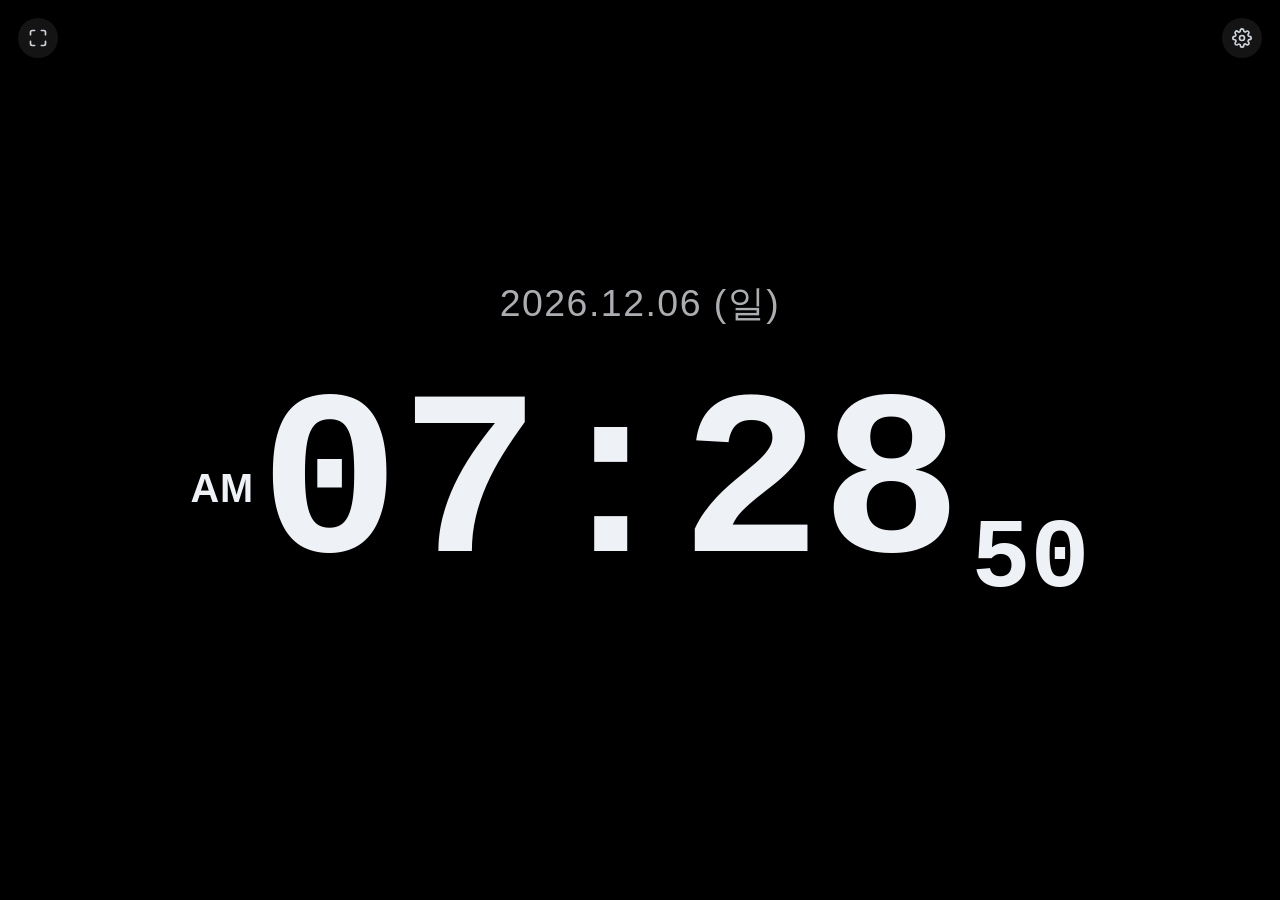
==== index.html @ 0519adb1 "하이" ====
<!DOCTYPE html>
<html lang="ko">
<head>
<meta charset="UTF-8">
<meta name="viewport" content="width=device-width, initial-scale=1, maximum-scale=1, minimum-scale=1, user-scalable=no, viewport-fit=cover">
<meta name="theme-color" content="#000000">
<meta name="color-scheme" content="dark">
<meta name="mobile-web-app-capable" content="yes">
<meta name="apple-mobile-web-app-capable" content="yes">
<meta name="apple-mobile-web-app-status-bar-style" content="black">
<title>Clock</title>
<link rel="preconnect" href="https://fonts.cdnfonts.com">
<link rel="stylesheet" href="https://fonts.cdnfonts.com/css/ds-digital">
<link rel="stylesheet" href="style.css">
</head>
<body>
  <div class="screen">
    <button class="settings-toggle" id="settingsToggle" aria-label="설정">
      <svg viewBox="0 0 24 24" width="1em" height="1em" fill="none" stroke="currentColor" stroke-width="2" stroke-linecap="round" stroke-linejoin="round">
        <circle cx="12" cy="12" r="3"></circle>
        <path d="M19.4 15a1.65 1.65 0 0 0 .33 1.82l.06.06a2 2 0 1 1-2.83 2.83l-.06-.06a1.65 1.65 0 0 0-1.82-.33 1.65 1.65 0 0 0-1 1.51V21a2 2 0 0 1-4 0v-.09A1.65 1.65 0 0 0 9 19.4a1.65 1.65 0 0 0-1.82.33l-.06.06a2 2 0 1 1-2.83-2.83l.06-.06a1.65 1.65 0 0 0 .33-1.82 1.65 1.65 0 0 0-1.51-1H3a2 2 0 0 1 0-4h.09A1.65 1.65 0 0 0 4.6 9a1.65 1.65 0 0 0-.33-1.82l-.06-.06a2 2 0 1 1 2.83-2.83l.06.06a1.65 1.65 0 0 0 1.82.33H9a1.65 1.65 0 0 0 1-1.51V3a2 2 0 0 1 4 0v.09a1.65 1.65 0 0 0 1 1.51 1.65 1.65 0 0 0 1.82-.33l.06-.06a2 2 0 1 1 2.83 2.83l-.06.06a1.65 1.65 0 0 0-.33 1.82V9a1.65 1.65 0 0 0 1.51 1H21a2 2 0 0 1 0 4h-.09a1.65 1.65 0 0 0-1.51 1z"></path>
      </svg>
    </button>

    <button class="fullscreen-toggle" id="fullscreenToggle" aria-label="전체화면">
      <svg class="icon-enter" viewBox="0 0 24 24" width="1em" height="1em" fill="none" stroke="currentColor" stroke-width="2" stroke-linecap="round" stroke-linejoin="round">
        <path d="M8 3H5a2 2 0 0 0-2 2v3"></path>
        <path d="M16 3h3a2 2 0 0 1 2 2v3"></path>
        <path d="M8 21H5a2 2 0 0 1-2-2v-3"></path>
        <path d="M16 21h3a2 2 0 0 0 2-2v-3"></path>
      </svg>
      <svg class="icon-exit" viewBox="0 0 24 24" width="1em" height="1em" fill="none" stroke="currentColor" stroke-width="2" stroke-linecap="round" stroke-linejoin="round">
        <path d="M9 3v3a2 2 0 0 1-2 2H4"></path>
        <path d="M15 3v3a2 2 0 0 0 2 2h3"></path>
        <path d="M9 21v-3a2 2 0 0 0-2-2H4"></path>
        <path d="M15 21v-3a2 2 0 0 1 2-2h3"></path>
      </svg>
    </button>

    <div class="toast" id="toast"></div>

    <div class="edit-bar" id="editBar">
      <span class="edit-bar-hint">드래그로 이동 · 모서리 핸들로 크기 조절</span>
      <button class="edit-done-btn" id="editDoneBtn">완료</button>
    </div>

    <div class="clock">
      <div class="date layout-el" id="dateWrap" data-el="date">
        <span id="date"></span>
        <span class="resize-handle"></span>
      </div>

      <div class="time-row">
        <div class="ampm layout-el" id="ampmWrap" data-el="ampm">
          <span id="ampm">AM</span>
          <span class="resize-handle"></span>
        </div>
        <div class="main-time layout-el" id="mainTimeWrap" data-el="time">
          <span id="mainTime">00:00</span>
          <span class="resize-handle"></span>
        </div>
        <div class="seconds layout-el" id="secondsWrap" data-el="seconds">
          <span id="seconds">00</span>
          <span class="resize-handle"></span>
        </div>
      </div>
    </div>

    <div class="settings-backdrop" id="settingsBackdrop"></div>
    <div class="settings-panel" id="settingsPanel">
      <div class="settings-handle"></div>

      <div class="settings-row">
        <span class="settings-label">시간 형식</span>
        <div class="segmented" id="formatSegment">
          <button class="seg-btn" data-format="12">12시간</button>
          <button class="seg-btn" data-format="24">24시간</button>
        </div>
      </div>

      <div class="settings-row">
        <span class="settings-label">날짜 표시</span>
        <button class="toggle-btn" id="dateToggle"></button>
      </div>

      <div class="settings-row">
        <span class="settings-label">전체 크기</span>
        <div class="stepper">
          <button class="stepper-btn" id="sizeMinus" aria-label="크기 축소">−</button>
          <span class="stepper-value" id="sizeValue">100%</span>
          <button class="stepper-btn" id="sizePlus" aria-label="크기 확대">+</button>
        </div>
      </div>

      <div class="settings-row settings-row-color">
        <span class="settings-label">색상</span>
        <div class="color-swatches" id="colorSwatches">
          <button class="swatch" data-color="#eef1f6" style="--c:#eef1f6"></button>
          <button class="swatch" data-color="#00e5ff" style="--c:#00e5ff"></button>
          <button class="swatch" data-color="#39ff6a" style="--c:#39ff6a"></button>
          <button class="swatch" data-color="#ff5a5a" style="--c:#ff5a5a"></button>
          <button class="swatch" data-color="#ffb020" style="--c:#ffb020"></button>
          <button class="swatch" data-color="#c86bff" style="--c:#c86bff"></button>
          <label class="swatch swatch-custom" style="--c:conic-gradient(from 0deg, red, yellow, lime, cyan, blue, magenta, red)">
            <input type="color" id="customColor" value="#eef1f6">
          </label>
        </div>
      </div>

      <div class="settings-row">
        <span class="settings-label">레이아웃 편집</span>
        <button class="text-btn" id="editLayoutBtn">편집 시작</button>
      </div>

      <div class="settings-row">
        <span class="settings-label">레이아웃 초기화</span>
        <button class="text-btn text-btn-danger" id="resetLayoutBtn">초기화</button>
      </div>
    </div>
  </div>

<script src="script.js"></script>
</body>
</html>
---- style.css ----
:root {
  color-scheme: dark;
  --clock-color: #eef1f6;
  --clock-scale: 1;
}

* {
  box-sizing: border-box;
}

html, body {
  margin: 0;
  padding: 0;
  width: 100%;
  height: 100%;
  background: #000;
  overflow: hidden;
  -webkit-tap-highlight-color: transparent;
  overscroll-behavior: none;
}

body {
  font-family: -apple-system, BlinkMacSystemFont, "Segoe UI", "Apple SD Gothic Neo", "Malgun Gothic", sans-serif;
  -webkit-user-select: none;
  user-select: none;
}

.screen {
  position: relative;
  width: 100vw;
  height: 100dvh;
  height: 100vh;
  display: flex;
  align-items: center;
  justify-content: center;
  background: #000;
  padding: env(safe-area-inset-top) env(safe-area-inset-right) env(safe-area-inset-bottom) env(safe-area-inset-left);
}

.clock {
  display: flex;
  flex-direction: column;
  align-items: center;
  justify-content: center;
  gap: 3vmin;
  /* base unit: 1em of .clock === main time font size */
  font-size: calc(clamp(48px, 26vmin, 260px) * var(--clock-scale));
}

@media (orientation: portrait) {
  .clock {
    font-size: calc(clamp(52px, 28vmin, 300px) * var(--clock-scale));
  }
}

.date {
  font-size: 0.16em;
  color: var(--clock-color);
  opacity: 0.72;
  letter-spacing: 0.04em;
  font-weight: 500;
  font-family: -apple-system, BlinkMacSystemFont, "Segoe UI", "Apple SD Gothic Neo", "Malgun Gothic", sans-serif;
  white-space: nowrap;
  transition: color 0.2s ease;
}

.hidden {
  display: none;
}

.time-row {
  display: flex;
  align-items: baseline;
}

.ampm {
  font-size: 0.17em;
  font-weight: 600;
  color: var(--clock-color);
  letter-spacing: 0.02em;
  align-self: center;
  margin-right: 0.14em;
  font-family: -apple-system, BlinkMacSystemFont, "Segoe UI", "Apple SD Gothic Neo", "Malgun Gothic", sans-serif;
  white-space: nowrap;
  transition: color 0.2s ease;
}


.main-time,
.seconds {
  font-family: "DS-Digital", "Courier New", monospace;
  color: var(--clock-color);
  white-space: nowrap;
  transition: color 0.2s ease;
}

.main-time {
  font-size: 1em;
  font-weight: 700;
}

.seconds {
  font-size: 0.42em;
  font-weight: 700;
  align-self: flex-end;
  margin-left: 0.1em;
  margin-bottom: 0.05em;
}

/* ---- draggable / resizable clock elements ---- */
.layout-el {
  position: relative;
  touch-action: none;
  transform-origin: center center;
}

.resize-handle {
  display: none;
}

.screen.edit-mode .layout-el {
  cursor: grab;
  outline: 1.5px dashed rgba(255, 255, 255, 0.55);
  outline-offset: 10px;
  border-radius: 4px;
}

.screen.edit-mode .layout-el:active {
  cursor: grabbing;
}

.screen.edit-mode .resize-handle {
  display: block;
  position: absolute;
  right: -14px;
  bottom: -14px;
  width: 22px;
  height: 22px;
  border-radius: 50%;
  background: #fff;
  border: 3px solid #0c0c0c;
  cursor: nwse-resize;
  z-index: 5;
}

/* ---- edit mode top bar ---- */
.edit-bar {
  position: fixed;
  top: calc(env(safe-area-inset-top) + 14px);
  left: 50%;
  transform: translateX(-50%);
  display: none;
  align-items: center;
  gap: 12px;
  background: #1c1c1e;
  border-radius: 999px;
  padding: 8px 10px 8px 16px;
  box-shadow: 0 6px 20px rgba(0, 0, 0, 0.5);
  z-index: 50;
  max-width: calc(100vw - 32px);
}

.screen.edit-mode .edit-bar {
  display: flex;
}

.edit-bar-hint {
  color: #b9bcc2;
  font-size: 12.5px;
  white-space: nowrap;
}

.edit-done-btn {
  border: none;
  background: #eef1f6;
  color: #0c0c0c;
  font-size: 13px;
  font-weight: 700;
  padding: 7px 16px;
  border-radius: 999px;
  flex-shrink: 0;
}

/* ---- settings text buttons ---- */
.text-btn {
  border: none;
  background: rgba(255, 255, 255, 0.1);
  color: #eef1f6;
  font-size: 13px;
  font-weight: 600;
  padding: 8px 16px;
  border-radius: 8px;
}

.text-btn-danger {
  background: rgba(255, 90, 90, 0.15);
  color: #ff8080;
}

/* ---- settings gear button ---- */
.settings-toggle {
  position: absolute;
  top: calc(env(safe-area-inset-top) + 18px);
  right: calc(env(safe-area-inset-right) + 18px);
  width: 40px;
  height: 40px;
  display: flex;
  align-items: center;
  justify-content: center;
  font-size: 20px;
  border: none;
  border-radius: 50%;
  background: rgba(255, 255, 255, 0.08);
  color: #cfd3da;
  padding: 0;
  z-index: 20;
}

.settings-toggle:active {
  background: rgba(255, 255, 255, 0.16);
}

/* ---- fullscreen button ---- */
.fullscreen-toggle {
  position: absolute;
  top: calc(env(safe-area-inset-top) + 18px);
  left: calc(env(safe-area-inset-left) + 18px);
  width: 40px;
  height: 40px;
  display: flex;
  align-items: center;
  justify-content: center;
  font-size: 20px;
  border: none;
  border-radius: 50%;
  background: rgba(255, 255, 255, 0.08);
  color: #cfd3da;
  padding: 0;
  z-index: 20;
}

.fullscreen-toggle:active {
  background: rgba(255, 255, 255, 0.16);
}

.fullscreen-toggle .icon-exit {
  display: none;
}

.fullscreen-toggle.is-fullscreen .icon-enter {
  display: none;
}

.fullscreen-toggle.is-fullscreen .icon-exit {
  display: block;
}

/* ---- toast ---- */
.toast {
  position: fixed;
  left: 50%;
  bottom: calc(env(safe-area-inset-bottom) + 32px);
  transform: translate(-50%, 12px);
  background: #1c1c1e;
  color: #eef1f6;
  font-size: 13.5px;
  font-weight: 500;
  padding: 12px 18px;
  border-radius: 12px;
  max-width: calc(100vw - 48px);
  text-align: center;
  line-height: 1.5;
  box-shadow: 0 6px 20px rgba(0, 0, 0, 0.5);
  opacity: 0;
  pointer-events: none;
  transition: opacity 0.25s ease, transform 0.25s ease;
  z-index: 60;
}

.toast.show {
  opacity: 1;
  transform: translate(-50%, 0);
}

/* ---- backdrop ---- */
.settings-backdrop {
  position: fixed;
  inset: 0;
  background: rgba(0, 0, 0, 0.5);
  opacity: 0;
  pointer-events: none;
  transition: opacity 0.25s ease;
  z-index: 30;
}

.settings-backdrop.open {
  opacity: 1;
  pointer-events: auto;
}

/* ---- bottom sheet ---- */
.settings-panel {
  position: fixed;
  left: 0;
  right: 0;
  bottom: 0;
  z-index: 40;
  background: #161616;
  border-radius: 20px 20px 0 0;
  padding: 10px 20px calc(24px + env(safe-area-inset-bottom));
  transform: translateY(105%);
  transition: transform 0.28s ease;
  font-family: -apple-system, BlinkMacSystemFont, "Segoe UI", "Apple SD Gothic Neo", "Malgun Gothic", sans-serif;
  box-shadow: 0 -8px 30px rgba(0, 0, 0, 0.5);
}

.settings-panel.open {
  transform: translateY(0);
}

.settings-handle {
  width: 36px;
  height: 4px;
  border-radius: 2px;
  background: #444;
  margin: 6px auto 16px;
}

.settings-row {
  display: flex;
  align-items: center;
  justify-content: space-between;
  padding: 14px 0;
  border-top: 1px solid rgba(255, 255, 255, 0.08);
}

.settings-row:first-of-type {
  border-top: none;
}

.settings-label {
  color: #d5d8dd;
  font-size: 15px;
  font-weight: 500;
}

/* segmented control (12/24) */
.segmented {
  display: flex;
  background: rgba(255, 255, 255, 0.08);
  border-radius: 10px;
  padding: 3px;
  gap: 3px;
}

.seg-btn {
  border: none;
  background: transparent;
  color: #a7abb3;
  font-size: 13px;
  font-weight: 600;
  padding: 7px 14px;
  border-radius: 8px;
}

.seg-btn.active {
  background: #eef1f6;
  color: #0c0c0c;
}

/* date show/hide toggle */
.toggle-btn {
  position: relative;
  width: 46px;
  height: 27px;
  border-radius: 999px;
  border: none;
  background: #3a3a3d;
  padding: 0;
}

.toggle-btn::after {
  content: "";
  position: absolute;
  top: 2.5px;
  left: 2.5px;
  width: 22px;
  height: 22px;
  border-radius: 50%;
  background: #fff;
  transition: transform 0.2s ease;
}

.toggle-btn.active {
  background: #34c759;
}

.toggle-btn.active::after {
  transform: translateX(19px);
}

/* size stepper */
.stepper {
  display: flex;
  align-items: center;
  gap: 14px;
}

.stepper-btn {
  width: 30px;
  height: 30px;
  border: none;
  border-radius: 50%;
  background: rgba(255, 255, 255, 0.1);
  color: #eef1f6;
  font-size: 18px;
  font-weight: 700;
  line-height: 1;
  display: flex;
  align-items: center;
  justify-content: center;
  padding: 0;
}

.stepper-btn:active {
  background: rgba(255, 255, 255, 0.18);
}

.stepper-btn:disabled {
  opacity: 0.35;
}

.stepper-value {
  color: #d5d8dd;
  font-size: 14px;
  font-weight: 600;
  min-width: 42px;
  text-align: center;
}

/* color swatches */
.settings-row-color {
  flex-direction: column;
  align-items: stretch;
  gap: 10px;
}

.color-swatches {
  display: flex;
  justify-content: space-between;
}

.swatch {
  width: 30px;
  height: 30px;
  border-radius: 50%;
  border: 2px solid transparent;
  background: var(--c);
  padding: 0;
  position: relative;
}

.swatch.active {
  border-color: #fff;
}

.swatch-custom {
  display: flex;
  align-items: center;
  justify-content: center;
  overflow: hidden;
}

.swatch-custom input[type="color"] {
  opacity: 0;
  width: 100%;
  height: 100%;
  border: none;
  padding: 0;
}
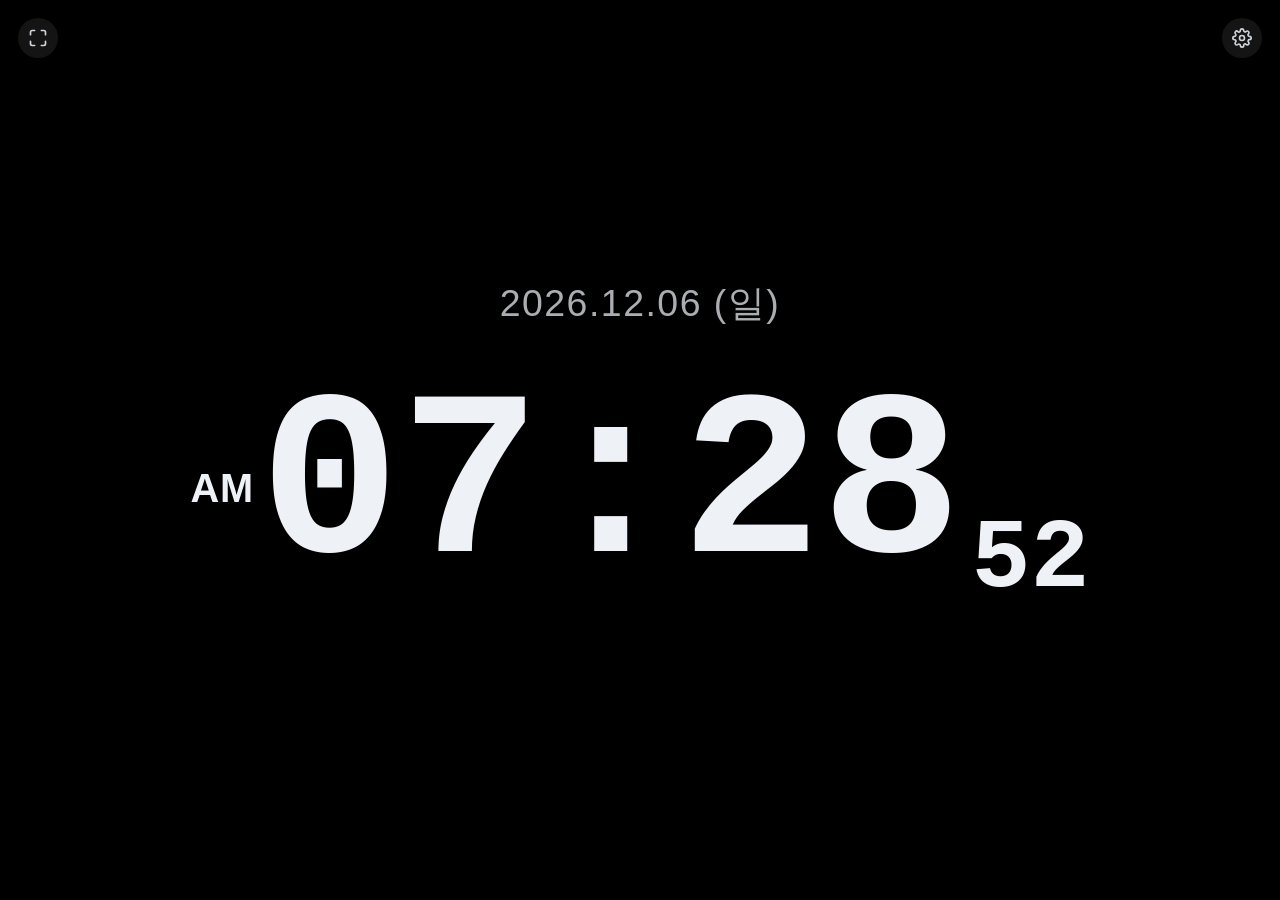
==== commit d1a6f22b: "사이즈 조절" ====
--- a/index.html
+++ b/index.html
@@ -42,6 +42,13 @@
     <div class="edit-bar" id="editBar">
       <span class="edit-bar-hint">드래그로 이동 · 모서리 핸들로 크기 조절</span>
       <button class="edit-done-btn" id="editDoneBtn">완료</button>
+    </div>
+
+    <div class="edit-preview" id="editPreview">
+      <span class="edit-preview-label">미리보기</span>
+      <div class="preview-frame" id="previewFrame">
+        <div class="preview-viewport" id="previewViewport"></div>
+      </div>
     </div>
 
     <div class="clock">
--- a/style.css
+++ b/style.css
@@ -49,6 +49,7 @@
 
 @media (orientation: portrait) {
   .clock {
+    gap: clamp(20px, 7vh, 100px);
     font-size: calc(clamp(52px, 28vmin, 300px) * var(--clock-scale));
   }
 }
@@ -181,6 +182,59 @@
   flex-shrink: 0;
 }
 
+/* ---- edit-mode live preview window ---- */
+.edit-preview {
+  position: fixed;
+  top: calc(env(safe-area-inset-top) + 78px);
+  right: calc(env(safe-area-inset-right) + 18px);
+  display: none;
+  flex-direction: column;
+  align-items: center;
+  gap: 6px;
+  z-index: 21;
+}
+
+.screen.edit-mode .edit-preview {
+  display: flex;
+}
+
+.edit-preview-label {
+  color: #9a9ea5;
+  font-size: 11px;
+  font-weight: 600;
+  letter-spacing: 0.02em;
+}
+
+.preview-frame {
+  position: relative;
+  overflow: hidden;
+  background: #000;
+  border: 2px solid #555;
+  border-radius: 12px;
+  box-shadow: 0 6px 18px rgba(0, 0, 0, 0.6);
+}
+
+.preview-viewport {
+  position: absolute;
+  top: 0;
+  left: 0;
+  background: #000;
+  display: flex;
+  align-items: center;
+  justify-content: center;
+  transform-origin: top left;
+  pointer-events: none;
+}
+
+.preview-viewport .layout-el {
+  outline: none !important;
+  cursor: default !important;
+}
+
+.preview-viewport .resize-handle {
+  display: none !important;
+}
+
 /* ---- settings text buttons ---- */
 .text-btn {
   border: none;
@@ -218,6 +272,11 @@
 
 .settings-toggle:active {
   background: rgba(255, 255, 255, 0.16);
+}
+
+.screen.edit-mode .settings-toggle,
+.screen.edit-mode .fullscreen-toggle {
+  display: none;
 }
 
 /* ---- fullscreen button ---- */
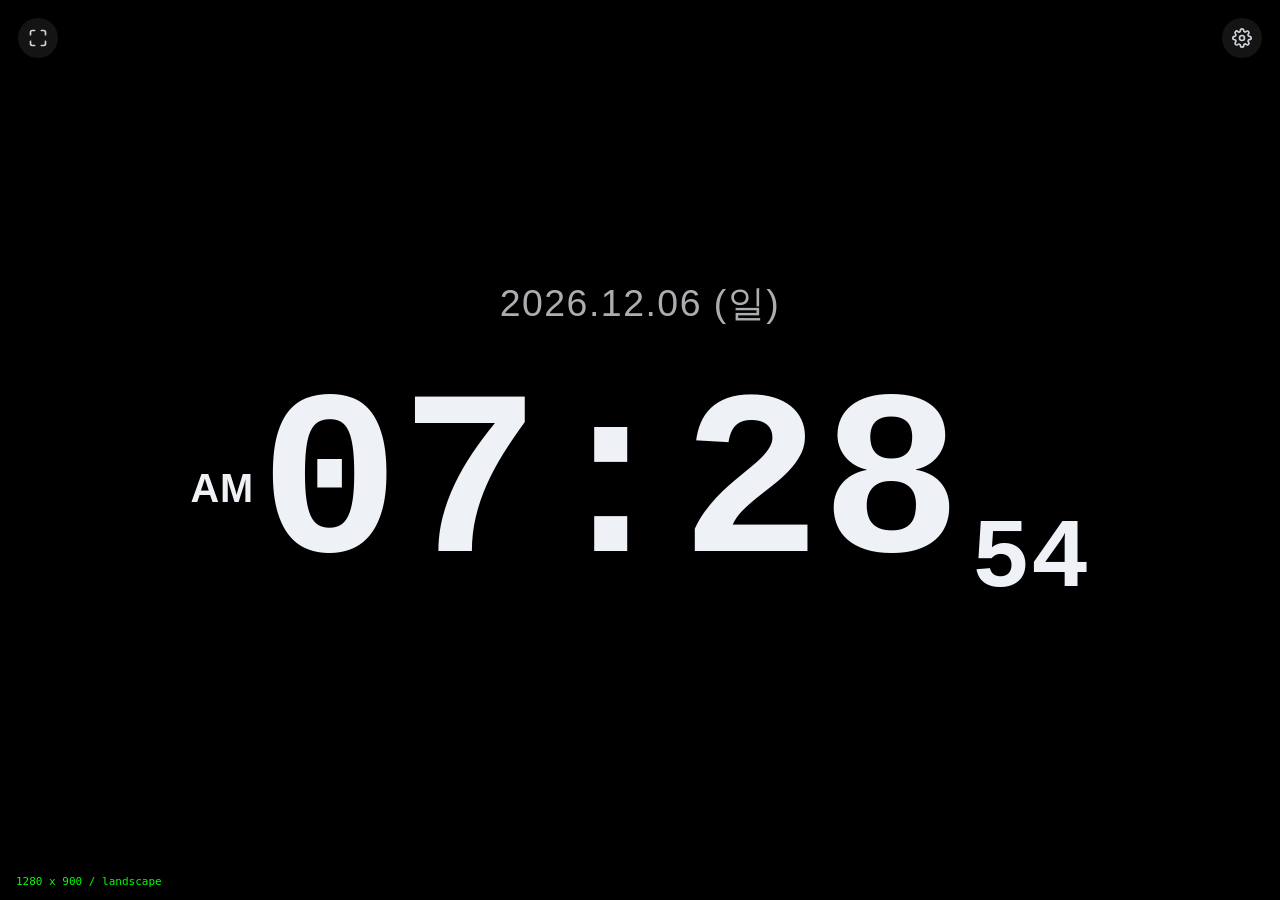
==== commit 4355c9a8: "사이즈 확대" ====
--- a/index.html
+++ b/index.html
@@ -38,6 +38,8 @@
     </button>
 
     <div class="toast" id="toast"></div>
+
+    <div id="debugInfo" style="position:fixed;left:8px;bottom:8px;color:#0f0;font-size:11px;font-family:monospace;background:rgba(0,0,0,0.6);padding:4px 8px;border-radius:6px;z-index:999;pointer-events:none;"></div>
 
     <div class="edit-bar" id="editBar">
       <span class="edit-bar-hint">드래그로 이동 · 모서리 핸들로 크기 조절</span>
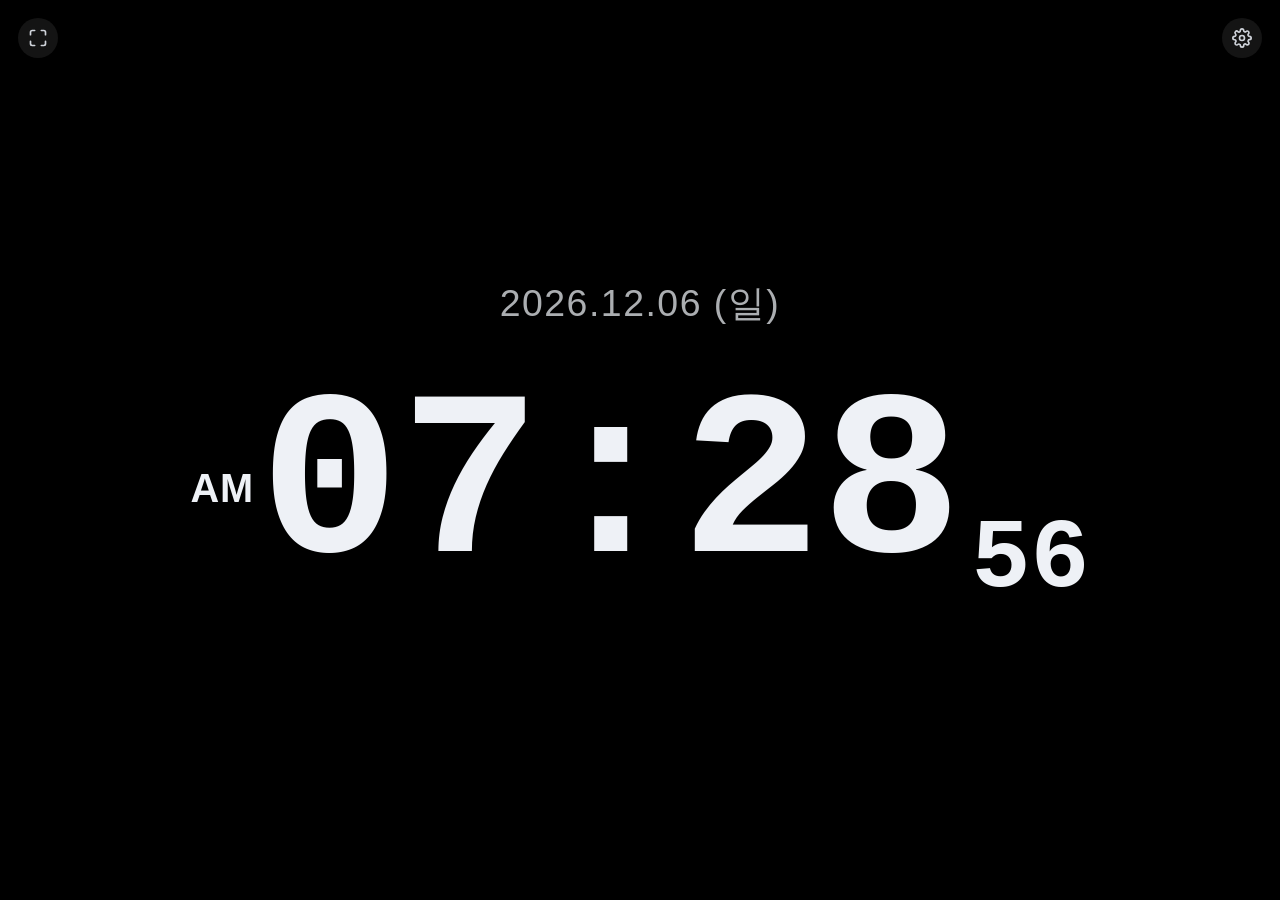
==== commit b9e13977: "2" ====
--- a/index.html
+++ b/index.html
@@ -38,8 +38,6 @@
     </button>
 
     <div class="toast" id="toast"></div>
-
-    <div id="debugInfo" style="position:fixed;left:8px;bottom:8px;color:#0f0;font-size:11px;font-family:monospace;background:rgba(0,0,0,0.6);padding:4px 8px;border-radius:6px;z-index:999;pointer-events:none;"></div>
 
     <div class="edit-bar" id="editBar">
       <span class="edit-bar-hint">드래그로 이동 · 모서리 핸들로 크기 조절</span>
--- a/style.css
+++ b/style.css
@@ -50,7 +50,7 @@
 @media (orientation: portrait) {
   .clock {
     gap: clamp(20px, 7vh, 100px);
-    font-size: calc(clamp(52px, 28vmin, 300px) * var(--clock-scale));
+    font-size: calc(clamp(56px, 31vmin, 320px) * var(--clock-scale));
   }
 }
 
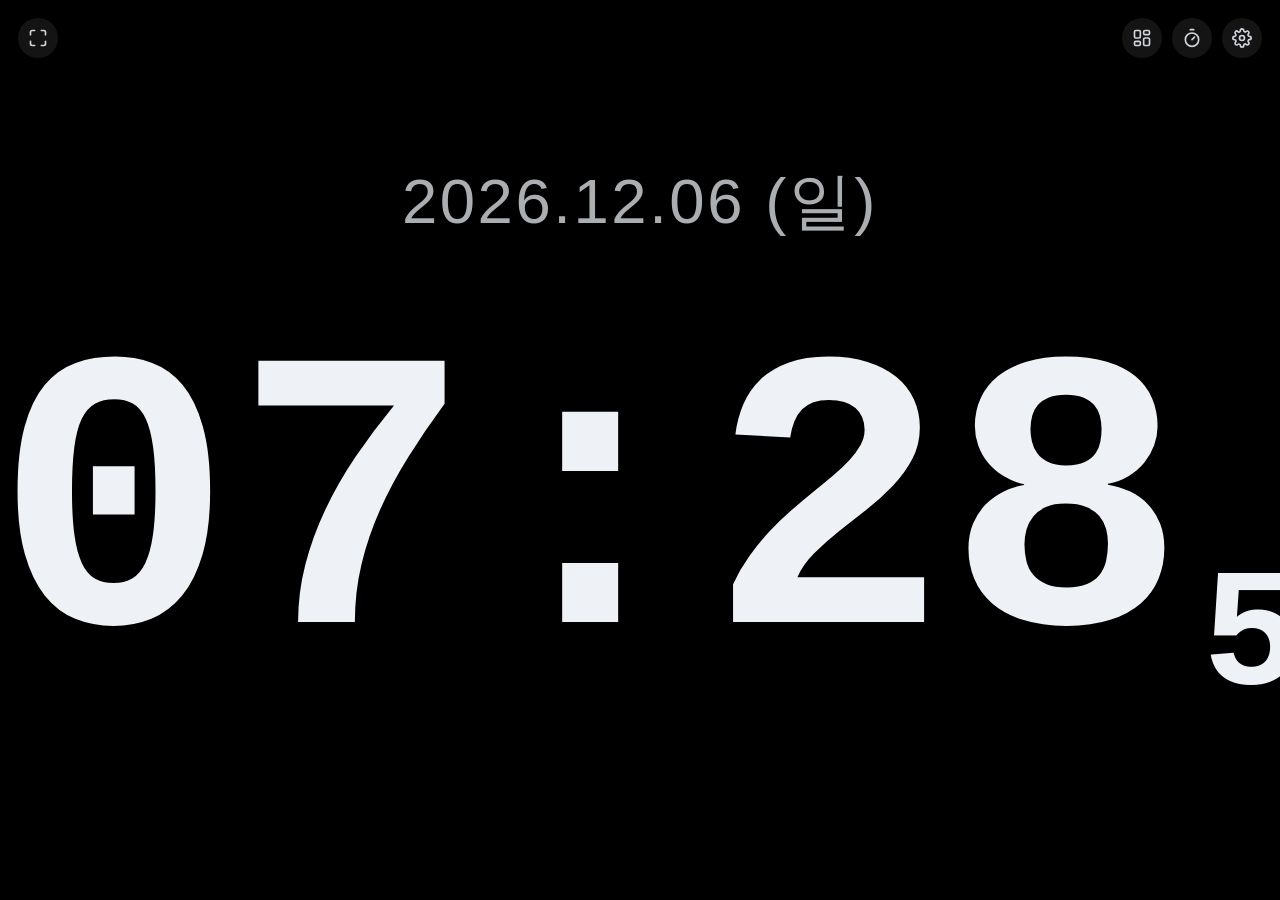
==== commit 1362b742: "ㄴ" ====
--- a/index.html
+++ b/index.html
@@ -15,11 +15,39 @@
 </head>
 <body>
   <div class="screen">
+    <div class="bg-orbs" aria-hidden="true">
+      <span class="orb orb-1"></span>
+      <span class="orb orb-2"></span>
+      <span class="orb orb-3"></span>
+    </div>
+
     <button class="settings-toggle" id="settingsToggle" aria-label="설정">
       <svg viewBox="0 0 24 24" width="1em" height="1em" fill="none" stroke="currentColor" stroke-width="2" stroke-linecap="round" stroke-linejoin="round">
         <circle cx="12" cy="12" r="3"></circle>
         <path d="M19.4 15a1.65 1.65 0 0 0 .33 1.82l.06.06a2 2 0 1 1-2.83 2.83l-.06-.06a1.65 1.65 0 0 0-1.82-.33 1.65 1.65 0 0 0-1 1.51V21a2 2 0 0 1-4 0v-.09A1.65 1.65 0 0 0 9 19.4a1.65 1.65 0 0 0-1.82.33l-.06.06a2 2 0 1 1-2.83-2.83l.06-.06a1.65 1.65 0 0 0 .33-1.82 1.65 1.65 0 0 0-1.51-1H3a2 2 0 0 1 0-4h.09A1.65 1.65 0 0 0 4.6 9a1.65 1.65 0 0 0-.33-1.82l-.06-.06a2 2 0 1 1 2.83-2.83l.06.06a1.65 1.65 0 0 0 1.82.33H9a1.65 1.65 0 0 0 1-1.51V3a2 2 0 0 1 4 0v.09a1.65 1.65 0 0 0 1 1.51 1.65 1.65 0 0 0 1.82-.33l.06-.06a2 2 0 1 1 2.83 2.83l-.06.06a1.65 1.65 0 0 0-.33 1.82V9a1.65 1.65 0 0 0 1.51 1H21a2 2 0 0 1 0 4h-.09a1.65 1.65 0 0 0-1.51 1z"></path>
       </svg>
+    </button>
+
+    <button class="settings-toggle pomodoro-toggle" id="pomodoroToggle" aria-label="포모도로 타이머">
+      <svg viewBox="0 0 24 24" width="1em" height="1em" fill="none" stroke="currentColor" stroke-width="2" stroke-linecap="round" stroke-linejoin="round">
+        <line x1="10" y1="2" x2="14" y2="2"></line>
+        <line x1="12" y1="14" x2="15" y2="11"></line>
+        <circle cx="12" cy="14" r="8"></circle>
+      </svg>
+    </button>
+
+    <a class="settings-toggle dashboard-toggle" id="dashboardLink" href="dashboard.html" aria-label="대시보드">
+      <svg viewBox="0 0 24 24" width="1em" height="1em" fill="none" stroke="currentColor" stroke-width="2" stroke-linecap="round" stroke-linejoin="round">
+        <rect x="3" y="3" width="7" height="9" rx="1.5"></rect>
+        <rect x="14" y="3" width="7" height="5" rx="1.5"></rect>
+        <rect x="14" y="12" width="7" height="9" rx="1.5"></rect>
+        <rect x="3" y="16" width="7" height="5" rx="1.5"></rect>
+      </svg>
+    </a>
+
+    <button class="pomodoro-badge hidden" id="pomodoroBadge">
+      <span id="pomodoroBadgePhase">집중</span>
+      <span class="pomodoro-badge-time" id="pomodoroBadgeTime">25:00</span>
     </button>
 
     <button class="fullscreen-toggle" id="fullscreenToggle" aria-label="전체화면">
@@ -76,6 +104,15 @@
     <div class="settings-backdrop" id="settingsBackdrop"></div>
     <div class="settings-panel" id="settingsPanel">
       <div class="settings-handle"></div>
+
+      <div class="settings-row">
+        <span class="settings-label">디자인</span>
+        <div class="segmented" id="styleSegment">
+          <button class="seg-btn" data-style="digital">디지털</button>
+          <button class="seg-btn" data-style="bold">볼드</button>
+          <button class="seg-btn" data-style="glass">글래스</button>
+        </div>
+      </div>
 
       <div class="settings-row">
         <span class="settings-label">시간 형식</span>
@@ -124,6 +161,64 @@
         <button class="text-btn text-btn-danger" id="resetLayoutBtn">초기화</button>
       </div>
     </div>
+
+    <div class="settings-panel pomodoro-panel" id="pomodoroPanel">
+      <div class="settings-handle"></div>
+
+      <div class="pomodoro-display">
+        <span class="pomodoro-phase" id="pomodoroPhaseLabel">집중 시간</span>
+        <span class="pomodoro-time" id="pomodoroTimeLabel">25:00</span>
+        <div class="pomodoro-dots" id="pomodoroDots">
+          <span class="dot"></span>
+          <span class="dot"></span>
+          <span class="dot"></span>
+          <span class="dot"></span>
+        </div>
+      </div>
+
+      <div class="pomodoro-controls">
+        <button class="pomodoro-icon-btn" id="pomodoroResetBtn" aria-label="초기화">
+          <svg viewBox="0 0 24 24" width="1em" height="1em" fill="none" stroke="currentColor" stroke-width="2" stroke-linecap="round" stroke-linejoin="round">
+            <path d="M3 12a9 9 0 1 0 3-6.7"></path>
+            <path d="M3 4v5h5"></path>
+          </svg>
+        </button>
+        <button class="pomodoro-main-btn" id="pomodoroStartBtn">시작</button>
+        <button class="pomodoro-icon-btn" id="pomodoroSkipBtn" aria-label="건너뛰기">
+          <svg viewBox="0 0 24 24" width="1em" height="1em" fill="none" stroke="currentColor" stroke-width="2" stroke-linecap="round" stroke-linejoin="round">
+            <path d="M5 4l10 8-10 8V4z"></path>
+            <line x1="19" y1="5" x2="19" y2="19"></line>
+          </svg>
+        </button>
+      </div>
+
+      <div class="settings-row">
+        <span class="settings-label">집중 시간</span>
+        <div class="stepper">
+          <button class="stepper-btn" id="workMinus" aria-label="집중 시간 축소">−</button>
+          <span class="stepper-value" id="workValue">25분</span>
+          <button class="stepper-btn" id="workPlus" aria-label="집중 시간 확대">+</button>
+        </div>
+      </div>
+
+      <div class="settings-row">
+        <span class="settings-label">짧은 휴식</span>
+        <div class="stepper">
+          <button class="stepper-btn" id="shortBreakMinus" aria-label="짧은 휴식 축소">−</button>
+          <span class="stepper-value" id="shortBreakValue">5분</span>
+          <button class="stepper-btn" id="shortBreakPlus" aria-label="짧은 휴식 확대">+</button>
+        </div>
+      </div>
+
+      <div class="settings-row">
+        <span class="settings-label">긴 휴식</span>
+        <div class="stepper">
+          <button class="stepper-btn" id="longBreakMinus" aria-label="긴 휴식 축소">−</button>
+          <span class="stepper-value" id="longBreakValue">15분</span>
+          <button class="stepper-btn" id="longBreakPlus" aria-label="긴 휴식 확대">+</button>
+        </div>
+      </div>
+    </div>
   </div>
 
 <script src="script.js"></script>
--- a/style.css
+++ b/style.css
@@ -2,6 +2,7 @@
   color-scheme: dark;
   --clock-color: #eef1f6;
   --clock-scale: 1;
+  --bg-color: #000;
 }
 
 * {
@@ -13,7 +14,7 @@
   padding: 0;
   width: 100%;
   height: 100%;
-  background: #000;
+  background: var(--bg-color);
   overflow: hidden;
   -webkit-tap-highlight-color: transparent;
   overscroll-behavior: none;
@@ -33,25 +34,23 @@
   display: flex;
   align-items: center;
   justify-content: center;
-  background: #000;
+  background: var(--bg-color);
+  transition: background-color 0.2s ease;
   padding: env(safe-area-inset-top) env(safe-area-inset-right) env(safe-area-inset-bottom) env(safe-area-inset-left);
 }
 
 .clock {
+  position: relative;
+  z-index: 1;
   display: flex;
   flex-direction: column;
   align-items: center;
   justify-content: center;
-  gap: 3vmin;
-  /* base unit: 1em of .clock === main time font size */
-  font-size: calc(clamp(48px, 26vmin, 260px) * var(--clock-scale));
-}
-
-@media (orientation: portrait) {
-  .clock {
-    gap: clamp(20px, 7vh, 100px);
-    font-size: calc(clamp(56px, 31vmin, 320px) * var(--clock-scale));
-  }
+  gap: 0.12em;
+  /* base unit: 1em of .clock === main time font size.
+     Sized from whichever of width/height is actually the tighter fit,
+     so the clock fills the screen on any aspect ratio without overflowing. */
+  font-size: calc(clamp(32px, min(31vw, 50vh), 640px) * var(--clock-scale) * var(--design-scale, 1));
 }
 
 .date {
@@ -106,6 +105,143 @@
   align-self: flex-end;
   margin-left: 0.1em;
   margin-bottom: 0.05em;
+}
+
+/* ---- "bold" design variant ---- */
+.screen[data-style="bold"] {
+  --design-scale: 0.8;
+}
+
+.screen[data-style="bold"] .date,
+.screen[data-style="glass"] .date {
+  font-weight: 700;
+  letter-spacing: 0.14em;
+  opacity: 0.85;
+}
+
+.screen[data-style="bold"] .ampm,
+.screen[data-style="glass"] .ampm {
+  font-weight: 700;
+}
+
+.screen[data-style="bold"] .main-time,
+.screen[data-style="bold"] .seconds,
+.screen[data-style="glass"] .main-time,
+.screen[data-style="glass"] .seconds {
+  font-family: -apple-system, BlinkMacSystemFont, "Segoe UI", "Apple SD Gothic Neo", "Malgun Gothic", sans-serif;
+  font-weight: 800;
+  letter-spacing: -0.01em;
+}
+
+.screen[data-style="bold"] .seconds::before,
+.screen[data-style="glass"] .seconds::before {
+  content: ":";
+  margin-right: 0.04em;
+  font-weight: 700;
+  opacity: 0.9;
+}
+
+/* ---- "glass" design variant ---- */
+.screen[data-style="glass"] {
+  --design-scale: 0.63;
+}
+
+.bg-orbs {
+  position: absolute;
+  inset: 0;
+  overflow: hidden;
+  z-index: 0;
+  pointer-events: none;
+  opacity: 0;
+  transition: opacity 0.5s ease;
+}
+
+.screen[data-style="glass"] .bg-orbs {
+  opacity: 1;
+}
+
+.orb {
+  position: absolute;
+  border-radius: 50%;
+  filter: blur(90px);
+  opacity: 0.5;
+}
+
+.orb-1 {
+  width: 46vw;
+  height: 46vw;
+  max-width: 560px;
+  max-height: 560px;
+  background: radial-gradient(circle, #7c6cf0, transparent 70%);
+  top: -14%;
+  left: -10%;
+  animation: orbFloat1 24s ease-in-out infinite;
+}
+
+.orb-2 {
+  width: 40vw;
+  height: 40vw;
+  max-width: 480px;
+  max-height: 480px;
+  background: radial-gradient(circle, #ff6ec7, transparent 70%);
+  bottom: -16%;
+  right: -8%;
+  animation: orbFloat2 28s ease-in-out infinite;
+}
+
+.orb-3 {
+  width: 34vw;
+  height: 34vw;
+  max-width: 420px;
+  max-height: 420px;
+  background: radial-gradient(circle, #5ce0e6, transparent 70%);
+  top: 38%;
+  left: 42%;
+  animation: orbFloat3 32s ease-in-out infinite;
+}
+
+@keyframes orbFloat1 {
+  0%, 100% { transform: translate(0, 0) scale(1); }
+  50% { transform: translate(6vw, 5vh) scale(1.12); }
+}
+
+@keyframes orbFloat2 {
+  0%, 100% { transform: translate(0, 0) scale(1); }
+  50% { transform: translate(-5vw, -4vh) scale(1.08); }
+}
+
+@keyframes orbFloat3 {
+  0%, 100% { transform: translate(0, 0) scale(1); }
+  50% { transform: translate(3vw, -5vh) scale(1.16); }
+}
+
+@media (prefers-reduced-motion: reduce) {
+  .orb {
+    animation: none;
+  }
+}
+
+.screen[data-style="glass"] .date,
+.screen[data-style="glass"] .ampm,
+.screen[data-style="glass"] .main-time,
+.screen[data-style="glass"] .seconds {
+  text-shadow: 0 0 0.5em rgba(124, 108, 240, 0.55), 0 0 1.2em rgba(255, 255, 255, 0.18);
+}
+
+.screen[data-style="glass"] .seconds::before {
+  text-shadow: none;
+}
+
+.screen[data-style="glass"] .clock {
+  background:
+    linear-gradient(155deg, rgba(255, 255, 255, 0.1), rgba(255, 255, 255, 0.02) 60%),
+    rgba(255, 255, 255, 0.055);
+  backdrop-filter: blur(30px) saturate(160%);
+  -webkit-backdrop-filter: blur(30px) saturate(160%);
+  border: 1px solid rgba(255, 255, 255, 0.16);
+  border-radius: 0.1em;
+  padding: 0.22em 0.5em;
+  box-shadow: 0 24px 70px rgba(0, 0, 0, 0.45), inset 0 1px 0 rgba(255, 255, 255, 0.12);
 }
 
 /* ---- draggable / resizable clock elements ---- */
@@ -268,6 +404,8 @@
   color: #cfd3da;
   padding: 0;
   z-index: 20;
+  text-decoration: none;
+  box-sizing: border-box;
 }
 
 .settings-toggle:active {
@@ -275,8 +413,54 @@
 }
 
 .screen.edit-mode .settings-toggle,
-.screen.edit-mode .fullscreen-toggle {
+.screen.edit-mode .fullscreen-toggle,
+.screen.edit-mode .pomodoro-toggle,
+.screen.edit-mode .dashboard-toggle,
+.screen.edit-mode .pomodoro-badge {
   display: none;
+}
+
+/* ---- pomodoro toggle button ---- */
+.pomodoro-toggle {
+  right: calc(env(safe-area-inset-right) + 18px + 50px);
+}
+
+/* ---- dashboard link button ---- */
+.dashboard-toggle {
+  right: calc(env(safe-area-inset-right) + 18px + 100px);
+}
+
+.pomodoro-toggle.is-running {
+  background: rgba(255, 176, 32, 0.22);
+  color: #ffb020;
+}
+
+/* ---- pomodoro badge (persistent mini countdown) ---- */
+.pomodoro-badge {
+  position: fixed;
+  top: calc(env(safe-area-inset-top) + 18px);
+  left: 50%;
+  transform: translateX(-50%);
+  display: flex;
+  align-items: center;
+  gap: 8px;
+  background: rgba(255, 176, 32, 0.16);
+  color: #ffb020;
+  border: none;
+  font-size: 13px;
+  font-weight: 700;
+  padding: 8px 16px;
+  border-radius: 999px;
+  z-index: 15;
+}
+
+.pomodoro-badge.hidden {
+  display: none;
+}
+
+.pomodoro-badge-time {
+  font-variant-numeric: tabular-nums;
+  opacity: 0.9;
 }
 
 /* ---- fullscreen button ---- */
@@ -360,21 +544,22 @@
 /* ---- bottom sheet ---- */
 .settings-panel {
   position: fixed;
-  left: 0;
-  right: 0;
+  left: 50%;
   bottom: 0;
+  width: 100%;
+  max-width: 480px;
+  transform: translate(-50%, 105%);
   z-index: 40;
   background: #161616;
   border-radius: 20px 20px 0 0;
   padding: 10px 20px calc(24px + env(safe-area-inset-bottom));
-  transform: translateY(105%);
   transition: transform 0.28s ease;
   font-family: -apple-system, BlinkMacSystemFont, "Segoe UI", "Apple SD Gothic Neo", "Malgun Gothic", sans-serif;
   box-shadow: 0 -8px 30px rgba(0, 0, 0, 0.5);
 }
 
 .settings-panel.open {
-  transform: translateY(0);
+  transform: translate(-50%, 0);
 }
 
 .settings-handle {
@@ -537,3 +722,172 @@
   border: none;
   padding: 0;
 }
+
+/* ---- pomodoro panel ---- */
+.pomodoro-display {
+  display: flex;
+  flex-direction: column;
+  align-items: center;
+  gap: 10px;
+  padding: 6px 0 22px;
+}
+
+.pomodoro-phase {
+  color: #a7abb3;
+  font-size: 12.5px;
+  font-weight: 700;
+  letter-spacing: 0.06em;
+  text-transform: uppercase;
+}
+
+.pomodoro-time {
+  font-variant-numeric: tabular-nums;
+  font-size: 52px;
+  font-weight: 800;
+  color: #eef1f6;
+  line-height: 1;
+}
+
+.pomodoro-dots {
+  display: flex;
+  gap: 8px;
+  margin-top: 2px;
+}
+
+.pomodoro-dots .dot {
+  width: 8px;
+  height: 8px;
+  border-radius: 50%;
+  background: #3a3a3d;
+}
+
+.pomodoro-dots .dot.filled {
+  background: #ffb020;
+}
+
+.pomodoro-controls {
+  display: flex;
+  align-items: center;
+  justify-content: center;
+  gap: 18px;
+  padding-bottom: 6px;
+}
+
+.pomodoro-icon-btn {
+  width: 44px;
+  height: 44px;
+  border-radius: 50%;
+  border: none;
+  background: rgba(255, 255, 255, 0.08);
+  color: #cfd3da;
+  display: flex;
+  align-items: center;
+  justify-content: center;
+  font-size: 18px;
+  padding: 0;
+  flex-shrink: 0;
+}
+
+.pomodoro-icon-btn:active {
+  background: rgba(255, 255, 255, 0.16);
+}
+
+.pomodoro-main-btn {
+  min-width: 128px;
+  border: none;
+  background: #eef1f6;
+  color: #0c0c0c;
+  font-size: 16px;
+  font-weight: 700;
+  padding: 14px 24px;
+  border-radius: 999px;
+}
+
+.pomodoro-main-btn.is-running {
+  background: #ffb020;
+}
+
+/* ---- glass design: frosted chrome (buttons / panels / toast) ---- */
+.screen[data-style="glass"] .settings-toggle,
+.screen[data-style="glass"] .fullscreen-toggle {
+  background: rgba(255, 255, 255, 0.1);
+  backdrop-filter: blur(14px) saturate(160%);
+  -webkit-backdrop-filter: blur(14px) saturate(160%);
+  border: 1px solid rgba(255, 255, 255, 0.16);
+}
+
+.screen[data-style="glass"] .settings-toggle:active,
+.screen[data-style="glass"] .fullscreen-toggle:active {
+  background: rgba(255, 255, 255, 0.2);
+}
+
+.screen[data-style="glass"] .pomodoro-badge {
+  background: rgba(255, 176, 32, 0.2);
+  backdrop-filter: blur(14px) saturate(160%);
+  -webkit-backdrop-filter: blur(14px) saturate(160%);
+  border: 1px solid rgba(255, 176, 32, 0.28);
+}
+
+.screen[data-style="glass"] .toast {
+  background: rgba(28, 28, 35, 0.7);
+  backdrop-filter: blur(20px) saturate(160%);
+  -webkit-backdrop-filter: blur(20px) saturate(160%);
+  border: 1px solid rgba(255, 255, 255, 0.14);
+}
+
+.screen[data-style="glass"] .settings-backdrop {
+  backdrop-filter: blur(4px);
+  -webkit-backdrop-filter: blur(4px);
+}
+
+.screen[data-style="glass"] .settings-panel {
+  background: rgba(20, 20, 28, 0.68);
+  backdrop-filter: blur(28px) saturate(170%);
+  -webkit-backdrop-filter: blur(28px) saturate(170%);
+  border: 1px solid rgba(255, 255, 255, 0.12);
+  border-bottom: none;
+}
+
+.screen[data-style="glass"] .segmented {
+  background: rgba(255, 255, 255, 0.06);
+  border: 1px solid rgba(255, 255, 255, 0.08);
+}
+
+.screen[data-style="glass"] .seg-btn.active {
+  background: linear-gradient(135deg, #9284f7, #6a5ce0);
+  color: #fff;
+  box-shadow: 0 4px 16px rgba(124, 108, 240, 0.45);
+}
+
+.screen[data-style="glass"] .text-btn {
+  background: rgba(255, 255, 255, 0.09);
+  backdrop-filter: blur(10px);
+  -webkit-backdrop-filter: blur(10px);
+  border: 1px solid rgba(255, 255, 255, 0.1);
+}
+
+.screen[data-style="glass"] .stepper-btn,
+.screen[data-style="glass"] .pomodoro-icon-btn {
+  background: rgba(255, 255, 255, 0.09);
+  border: 1px solid rgba(255, 255, 255, 0.12);
+}
+
+.screen[data-style="glass"] .pomodoro-main-btn {
+  background: linear-gradient(135deg, #9284f7, #6a5ce0);
+  color: #fff;
+  box-shadow: 0 8px 24px rgba(124, 108, 240, 0.45);
+}
+
+.screen[data-style="glass"] .pomodoro-main-btn.is-running {
+  background: rgba(255, 255, 255, 0.12);
+  box-shadow: none;
+}
+
+.screen[data-style="glass"] .pomodoro-time {
+  text-shadow: 0 0 40px rgba(124, 108, 240, 0.4);
+}
+
+.screen[data-style="glass"] .pomodoro-dots .dot.filled {
+  background: #9284f7;
+  box-shadow: 0 0 8px rgba(146, 132, 247, 0.7);
+}
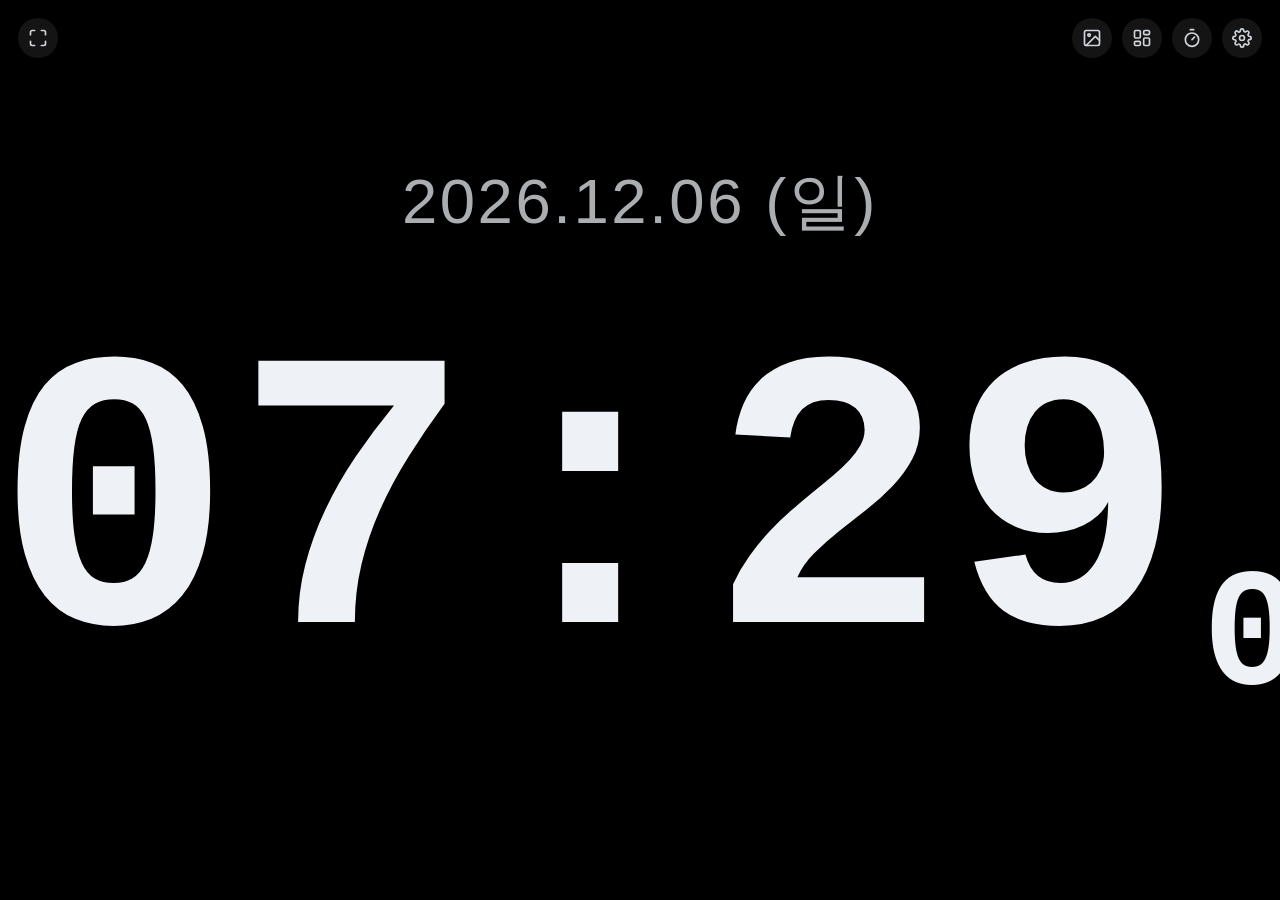
==== commit b46ad343: "코드 리팩토링 및 기능 추가" ====
--- a/index.html
+++ b/index.html
@@ -11,7 +11,7 @@
 <title>Clock</title>
 <link rel="preconnect" href="https://fonts.cdnfonts.com">
 <link rel="stylesheet" href="https://fonts.cdnfonts.com/css/ds-digital">
-<link rel="stylesheet" href="style.css">
+<link rel="stylesheet" href="css/style.css">
 </head>
 <body>
   <div class="screen">
@@ -36,12 +36,20 @@
       </svg>
     </button>
 
-    <a class="settings-toggle dashboard-toggle" id="dashboardLink" href="dashboard.html" aria-label="대시보드">
+    <a class="settings-toggle dashboard-toggle" id="dashboardLink" href="dashboard.html" aria-label="대시보드" data-tooltip="🌤️ Dashboard · 날씨+포모도로">
       <svg viewBox="0 0 24 24" width="1em" height="1em" fill="none" stroke="currentColor" stroke-width="2" stroke-linecap="round" stroke-linejoin="round">
         <rect x="3" y="3" width="7" height="9" rx="1.5"></rect>
         <rect x="14" y="3" width="7" height="5" rx="1.5"></rect>
         <rect x="14" y="12" width="7" height="9" rx="1.5"></rect>
         <rect x="3" y="16" width="7" height="5" rx="1.5"></rect>
+      </svg>
+    </a>
+
+    <a class="settings-toggle background-toggle" id="backgroundLink" href="background.html" aria-label="나만의 배경" data-tooltip="🖼️ My Background · 나만의 배경 만들기">
+      <svg viewBox="0 0 24 24" width="1em" height="1em" fill="none" stroke="currentColor" stroke-width="2" stroke-linecap="round" stroke-linejoin="round">
+        <rect x="3" y="3" width="18" height="18" rx="2"></rect>
+        <circle cx="8.5" cy="8.5" r="1.5"></circle>
+        <path d="M21 15l-5-5L5 21"></path>
       </svg>
     </a>
 
@@ -221,6 +229,6 @@
     </div>
   </div>
 
-<script src="script.js"></script>
+<script src="js/script.js"></script>
 </body>
 </html>
--- a/css/style.css
+++ b/css/style.css
@@ -0,0 +1,952 @@
+:root {
+  color-scheme: dark;
+  --clock-color: #eef1f6;
+  --clock-scale: 1;
+  --bg-color: #000;
+}
+
+* {
+  box-sizing: border-box;
+}
+
+html, body {
+  margin: 0;
+  padding: 0;
+  width: 100%;
+  height: 100%;
+  background: var(--bg-color);
+  overflow: hidden;
+  -webkit-tap-highlight-color: transparent;
+  overscroll-behavior: none;
+}
+
+body {
+  font-family: -apple-system, BlinkMacSystemFont, "Segoe UI", "Apple SD Gothic Neo", "Malgun Gothic", sans-serif;
+  -webkit-user-select: none;
+  user-select: none;
+}
+
+.screen {
+  position: relative;
+  width: 100vw;
+  height: 100dvh;
+  height: 100vh;
+  display: flex;
+  align-items: center;
+  justify-content: center;
+  background: var(--bg-color);
+  transition: background-color 0.2s ease;
+  padding: env(safe-area-inset-top) env(safe-area-inset-right) env(safe-area-inset-bottom) env(safe-area-inset-left);
+}
+
+.clock {
+  position: relative;
+  z-index: 1;
+  display: flex;
+  flex-direction: column;
+  align-items: center;
+  justify-content: center;
+  gap: 0.12em;
+  /* base unit: 1em of .clock === main time font size.
+     Sized from whichever of width/height is actually the tighter fit,
+     so the clock fills the screen on any aspect ratio without overflowing. */
+  font-size: calc(clamp(32px, min(31vw, 50vh), 640px) * var(--clock-scale) * var(--design-scale, 1));
+}
+
+.date {
+  font-size: 0.16em;
+  color: var(--clock-color);
+  opacity: 0.72;
+  letter-spacing: 0.04em;
+  font-weight: 500;
+  font-family: -apple-system, BlinkMacSystemFont, "Segoe UI", "Apple SD Gothic Neo", "Malgun Gothic", sans-serif;
+  white-space: nowrap;
+  transition: color 0.2s ease;
+}
+
+.hidden {
+  display: none;
+}
+
+.time-row {
+  display: flex;
+  align-items: baseline;
+}
+
+.ampm {
+  font-size: 0.17em;
+  font-weight: 600;
+  color: var(--clock-color);
+  letter-spacing: 0.02em;
+  align-self: center;
+  margin-right: 0.14em;
+  font-family: -apple-system, BlinkMacSystemFont, "Segoe UI", "Apple SD Gothic Neo", "Malgun Gothic", sans-serif;
+  white-space: nowrap;
+  transition: color 0.2s ease;
+}
+
+
+.main-time,
+.seconds {
+  font-family: "DS-Digital", "Courier New", monospace;
+  color: var(--clock-color);
+  white-space: nowrap;
+  transition: color 0.2s ease;
+}
+
+.main-time {
+  font-size: 1em;
+  font-weight: 700;
+}
+
+.seconds {
+  font-size: 0.42em;
+  font-weight: 700;
+  align-self: flex-end;
+  margin-left: 0.1em;
+  margin-bottom: 0.05em;
+}
+
+/* ---- "bold" design variant ---- */
+.screen[data-style="bold"] {
+  --design-scale: 0.8;
+}
+
+.screen[data-style="bold"] .date,
+.screen[data-style="glass"] .date {
+  font-weight: 700;
+  letter-spacing: 0.14em;
+  opacity: 0.85;
+}
+
+.screen[data-style="bold"] .ampm,
+.screen[data-style="glass"] .ampm {
+  font-weight: 700;
+}
+
+.screen[data-style="bold"] .main-time,
+.screen[data-style="bold"] .seconds,
+.screen[data-style="glass"] .main-time,
+.screen[data-style="glass"] .seconds {
+  font-family: -apple-system, BlinkMacSystemFont, "Segoe UI", "Apple SD Gothic Neo", "Malgun Gothic", sans-serif;
+  font-weight: 800;
+  letter-spacing: -0.01em;
+}
+
+.screen[data-style="bold"] .seconds::before,
+.screen[data-style="glass"] .seconds::before {
+  content: ":";
+  margin-right: 0.04em;
+  font-weight: 700;
+  opacity: 0.9;
+}
+
+/* ---- "glass" design variant ---- */
+.screen[data-style="glass"] {
+  --design-scale: 0.63;
+}
+
+.bg-orbs {
+  position: absolute;
+  inset: 0;
+  overflow: hidden;
+  z-index: 0;
+  pointer-events: none;
+  opacity: 0;
+  transition: opacity 0.5s ease;
+}
+
+.screen[data-style="glass"] .bg-orbs {
+  opacity: 1;
+}
+
+.orb {
+  position: absolute;
+  border-radius: 50%;
+  filter: blur(90px);
+  opacity: 0.5;
+}
+
+.orb-1 {
+  width: 46vw;
+  height: 46vw;
+  max-width: 560px;
+  max-height: 560px;
+  background: radial-gradient(circle, #7c6cf0, transparent 70%);
+  top: -14%;
+  left: -10%;
+  animation: orbFloat1 24s ease-in-out infinite;
+}
+
+.orb-2 {
+  width: 40vw;
+  height: 40vw;
+  max-width: 480px;
+  max-height: 480px;
+  background: radial-gradient(circle, #ff6ec7, transparent 70%);
+  bottom: -16%;
+  right: -8%;
+  animation: orbFloat2 28s ease-in-out infinite;
+}
+
+.orb-3 {
+  width: 34vw;
+  height: 34vw;
+  max-width: 420px;
+  max-height: 420px;
+  background: radial-gradient(circle, #5ce0e6, transparent 70%);
+  top: 38%;
+  left: 42%;
+  animation: orbFloat3 32s ease-in-out infinite;
+}
+
+@keyframes orbFloat1 {
+  0%, 100% { transform: translate(0, 0) scale(1); }
+  50% { transform: translate(6vw, 5vh) scale(1.12); }
+}
+
+@keyframes orbFloat2 {
+  0%, 100% { transform: translate(0, 0) scale(1); }
+  50% { transform: translate(-5vw, -4vh) scale(1.08); }
+}
+
+@keyframes orbFloat3 {
+  0%, 100% { transform: translate(0, 0) scale(1); }
+  50% { transform: translate(3vw, -5vh) scale(1.16); }
+}
+
+@media (prefers-reduced-motion: reduce) {
+  .orb {
+    animation: none;
+  }
+}
+
+.screen[data-style="glass"] .date,
+.screen[data-style="glass"] .ampm,
+.screen[data-style="glass"] .main-time,
+.screen[data-style="glass"] .seconds {
+  text-shadow: 0 0 0.5em rgba(124, 108, 240, 0.55), 0 0 1.2em rgba(255, 255, 255, 0.18);
+}
+
+.screen[data-style="glass"] .seconds::before {
+  text-shadow: none;
+}
+
+.screen[data-style="glass"] .clock {
+  background:
+    linear-gradient(155deg, rgba(255, 255, 255, 0.1), rgba(255, 255, 255, 0.02) 60%),
+    rgba(255, 255, 255, 0.055);
+  backdrop-filter: blur(30px) saturate(160%);
+  -webkit-backdrop-filter: blur(30px) saturate(160%);
+  border: 1px solid rgba(255, 255, 255, 0.16);
+  border-radius: 0.1em;
+  padding: 0.22em 0.5em;
+  box-shadow: 0 24px 70px rgba(0, 0, 0, 0.45), inset 0 1px 0 rgba(255, 255, 255, 0.12);
+}
+
+/* ---- draggable / resizable clock elements ---- */
+.layout-el {
+  position: relative;
+  touch-action: none;
+  transform-origin: center center;
+}
+
+.resize-handle {
+  display: none;
+}
+
+.screen.edit-mode .layout-el {
+  cursor: grab;
+  outline: 1.5px dashed rgba(255, 255, 255, 0.55);
+  outline-offset: 10px;
+  border-radius: 4px;
+}
+
+.screen.edit-mode .layout-el:active {
+  cursor: grabbing;
+}
+
+.screen.edit-mode .resize-handle {
+  display: block;
+  position: absolute;
+  right: -14px;
+  bottom: -14px;
+  width: 22px;
+  height: 22px;
+  border-radius: 50%;
+  background: #fff;
+  border: 3px solid #0c0c0c;
+  cursor: nwse-resize;
+  z-index: 5;
+}
+
+/* ---- edit mode top bar ---- */
+.edit-bar {
+  position: fixed;
+  top: calc(env(safe-area-inset-top) + 14px);
+  left: 50%;
+  transform: translateX(-50%);
+  display: none;
+  align-items: center;
+  gap: 12px;
+  background: #1c1c1e;
+  border-radius: 999px;
+  padding: 8px 10px 8px 16px;
+  box-shadow: 0 6px 20px rgba(0, 0, 0, 0.5);
+  z-index: 50;
+  max-width: calc(100vw - 32px);
+}
+
+.screen.edit-mode .edit-bar {
+  display: flex;
+}
+
+.edit-bar-hint {
+  color: #b9bcc2;
+  font-size: 12.5px;
+  white-space: nowrap;
+}
+
+.edit-done-btn {
+  border: none;
+  background: #eef1f6;
+  color: #0c0c0c;
+  font-size: 13px;
+  font-weight: 700;
+  padding: 7px 16px;
+  border-radius: 999px;
+  flex-shrink: 0;
+}
+
+/* ---- edit-mode live preview window ---- */
+.edit-preview {
+  position: fixed;
+  top: calc(env(safe-area-inset-top) + 78px);
+  right: calc(env(safe-area-inset-right) + 18px);
+  display: none;
+  flex-direction: column;
+  align-items: center;
+  gap: 6px;
+  z-index: 21;
+}
+
+.screen.edit-mode .edit-preview {
+  display: flex;
+}
+
+.edit-preview-label {
+  color: #9a9ea5;
+  font-size: 11px;
+  font-weight: 600;
+  letter-spacing: 0.02em;
+}
+
+.preview-frame {
+  position: relative;
+  overflow: hidden;
+  background: #000;
+  border: 2px solid #555;
+  border-radius: 12px;
+  box-shadow: 0 6px 18px rgba(0, 0, 0, 0.6);
+}
+
+.preview-viewport {
+  position: absolute;
+  top: 0;
+  left: 0;
+  background: #000;
+  display: flex;
+  align-items: center;
+  justify-content: center;
+  transform-origin: top left;
+  pointer-events: none;
+}
+
+.preview-viewport .layout-el {
+  outline: none !important;
+  cursor: default !important;
+}
+
+.preview-viewport .resize-handle {
+  display: none !important;
+}
+
+/* ---- settings text buttons ---- */
+.text-btn {
+  border: none;
+  background: rgba(255, 255, 255, 0.1);
+  color: #eef1f6;
+  font-size: 13px;
+  font-weight: 600;
+  padding: 8px 16px;
+  border-radius: 8px;
+}
+
+.text-btn-danger {
+  background: rgba(255, 90, 90, 0.15);
+  color: #ff8080;
+}
+
+/* ---- settings gear button ---- */
+.settings-toggle {
+  position: absolute;
+  top: calc(env(safe-area-inset-top) + 18px);
+  right: calc(env(safe-area-inset-right) + 18px);
+  width: 40px;
+  height: 40px;
+  display: flex;
+  align-items: center;
+  justify-content: center;
+  font-size: 20px;
+  border: none;
+  border-radius: 50%;
+  background: rgba(255, 255, 255, 0.08);
+  color: #cfd3da;
+  padding: 0;
+  z-index: 20;
+  text-decoration: none;
+  box-sizing: border-box;
+}
+
+.settings-toggle:active {
+  background: rgba(255, 255, 255, 0.16);
+}
+
+.screen.edit-mode .settings-toggle,
+.screen.edit-mode .fullscreen-toggle,
+.screen.edit-mode .pomodoro-toggle,
+.screen.edit-mode .dashboard-toggle,
+.screen.edit-mode .pomodoro-badge {
+  display: none;
+}
+
+/* ---- pomodoro toggle button ---- */
+.pomodoro-toggle {
+  right: calc(env(safe-area-inset-right) + 18px + 50px);
+}
+
+/* ---- dashboard link button ---- */
+.dashboard-toggle {
+  right: calc(env(safe-area-inset-right) + 18px + 100px);
+}
+
+/* ---- background page link button ---- */
+.background-toggle {
+  right: calc(env(safe-area-inset-right) + 18px + 150px);
+}
+
+/* ---- icon button tooltip ---- */
+[data-tooltip]::after,
+[data-tooltip]::before {
+  opacity: 0;
+  pointer-events: none;
+  transition: opacity 0.15s ease, transform 0.15s ease;
+  transition-delay: 0.1s;
+  z-index: 30;
+}
+
+[data-tooltip]::after {
+  content: attr(data-tooltip);
+  position: absolute;
+  top: calc(100% + 10px);
+  right: 0;
+  white-space: nowrap;
+  background: rgba(18, 18, 26, 0.92);
+  color: #eef1f6;
+  font-size: 12px;
+  font-weight: 600;
+  padding: 7px 12px;
+  border-radius: 10px;
+  border: 1px solid rgba(255, 255, 255, 0.12);
+  box-shadow: 0 10px 24px rgba(0, 0, 0, 0.35);
+  backdrop-filter: blur(12px) saturate(160%);
+  -webkit-backdrop-filter: blur(12px) saturate(160%);
+  transform: translateY(-4px);
+}
+
+[data-tooltip]::before {
+  content: "";
+  position: absolute;
+  top: 100%;
+  right: 14px;
+  width: 8px;
+  height: 8px;
+  background: rgba(18, 18, 26, 0.92);
+  border-left: 1px solid rgba(255, 255, 255, 0.12);
+  border-top: 1px solid rgba(255, 255, 255, 0.12);
+  transform: translateY(2px) rotate(45deg);
+}
+
+[data-tooltip]:hover::after,
+[data-tooltip]:focus-visible::after {
+  opacity: 1;
+  transform: translateY(0);
+}
+
+[data-tooltip]:hover::before,
+[data-tooltip]:focus-visible::before {
+  opacity: 1;
+  transform: rotate(45deg);
+}
+
+.pomodoro-toggle.is-running {
+  background: rgba(255, 176, 32, 0.22);
+  color: #ffb020;
+}
+
+/* ---- pomodoro badge (persistent mini countdown) ---- */
+.pomodoro-badge {
+  position: fixed;
+  top: calc(env(safe-area-inset-top) + 18px);
+  left: 50%;
+  transform: translateX(-50%);
+  display: flex;
+  align-items: center;
+  gap: 8px;
+  background: rgba(255, 176, 32, 0.16);
+  color: #ffb020;
+  border: none;
+  font-size: 13px;
+  font-weight: 700;
+  padding: 8px 16px;
+  border-radius: 999px;
+  z-index: 15;
+}
+
+.pomodoro-badge.hidden {
+  display: none;
+}
+
+.pomodoro-badge-time {
+  font-variant-numeric: tabular-nums;
+  opacity: 0.9;
+}
+
+/* ---- fullscreen button ---- */
+.fullscreen-toggle {
+  position: absolute;
+  top: calc(env(safe-area-inset-top) + 18px);
+  left: calc(env(safe-area-inset-left) + 18px);
+  width: 40px;
+  height: 40px;
+  display: flex;
+  align-items: center;
+  justify-content: center;
+  font-size: 20px;
+  border: none;
+  border-radius: 50%;
+  background: rgba(255, 255, 255, 0.08);
+  color: #cfd3da;
+  padding: 0;
+  z-index: 20;
+}
+
+.fullscreen-toggle:active {
+  background: rgba(255, 255, 255, 0.16);
+}
+
+.fullscreen-toggle .icon-exit {
+  display: none;
+}
+
+.fullscreen-toggle.is-fullscreen .icon-enter {
+  display: none;
+}
+
+.fullscreen-toggle.is-fullscreen .icon-exit {
+  display: block;
+}
+
+/* ---- toast ---- */
+.toast {
+  position: fixed;
+  left: 50%;
+  bottom: calc(env(safe-area-inset-bottom) + 32px);
+  transform: translate(-50%, 12px);
+  background: #1c1c1e;
+  color: #eef1f6;
+  font-size: 13.5px;
+  font-weight: 500;
+  padding: 12px 18px;
+  border-radius: 12px;
+  max-width: calc(100vw - 48px);
+  text-align: center;
+  line-height: 1.5;
+  box-shadow: 0 6px 20px rgba(0, 0, 0, 0.5);
+  opacity: 0;
+  pointer-events: none;
+  transition: opacity 0.25s ease, transform 0.25s ease;
+  z-index: 60;
+}
+
+.toast.show {
+  opacity: 1;
+  transform: translate(-50%, 0);
+}
+
+/* ---- backdrop ---- */
+.settings-backdrop {
+  position: fixed;
+  inset: 0;
+  background: rgba(0, 0, 0, 0.5);
+  opacity: 0;
+  pointer-events: none;
+  transition: opacity 0.25s ease;
+  z-index: 30;
+}
+
+.settings-backdrop.open {
+  opacity: 1;
+  pointer-events: auto;
+}
+
+/* ---- bottom sheet ---- */
+.settings-panel {
+  position: fixed;
+  left: 50%;
+  bottom: 0;
+  width: 100%;
+  max-width: 480px;
+  transform: translate(-50%, 105%);
+  z-index: 40;
+  background: #161616;
+  border-radius: 20px 20px 0 0;
+  padding: 10px 20px calc(24px + env(safe-area-inset-bottom));
+  transition: transform 0.28s ease;
+  font-family: -apple-system, BlinkMacSystemFont, "Segoe UI", "Apple SD Gothic Neo", "Malgun Gothic", sans-serif;
+  box-shadow: 0 -8px 30px rgba(0, 0, 0, 0.5);
+}
+
+.settings-panel.open {
+  transform: translate(-50%, 0);
+}
+
+.settings-handle {
+  width: 36px;
+  height: 4px;
+  border-radius: 2px;
+  background: #444;
+  margin: 6px auto 16px;
+}
+
+.settings-row {
+  display: flex;
+  align-items: center;
+  justify-content: space-between;
+  padding: 14px 0;
+  border-top: 1px solid rgba(255, 255, 255, 0.08);
+}
+
+.settings-row:first-of-type {
+  border-top: none;
+}
+
+.settings-label {
+  color: #d5d8dd;
+  font-size: 15px;
+  font-weight: 500;
+}
+
+/* segmented control (12/24) */
+.segmented {
+  display: flex;
+  background: rgba(255, 255, 255, 0.08);
+  border-radius: 10px;
+  padding: 3px;
+  gap: 3px;
+}
+
+.seg-btn {
+  border: none;
+  background: transparent;
+  color: #a7abb3;
+  font-size: 13px;
+  font-weight: 600;
+  padding: 7px 14px;
+  border-radius: 8px;
+}
+
+.seg-btn.active {
+  background: #eef1f6;
+  color: #0c0c0c;
+}
+
+/* date show/hide toggle */
+.toggle-btn {
+  position: relative;
+  width: 46px;
+  height: 27px;
+  border-radius: 999px;
+  border: none;
+  background: #3a3a3d;
+  padding: 0;
+}
+
+.toggle-btn::after {
+  content: "";
+  position: absolute;
+  top: 2.5px;
+  left: 2.5px;
+  width: 22px;
+  height: 22px;
+  border-radius: 50%;
+  background: #fff;
+  transition: transform 0.2s ease;
+}
+
+.toggle-btn.active {
+  background: #34c759;
+}
+
+.toggle-btn.active::after {
+  transform: translateX(19px);
+}
+
+/* size stepper */
+.stepper {
+  display: flex;
+  align-items: center;
+  gap: 14px;
+}
+
+.stepper-btn {
+  width: 30px;
+  height: 30px;
+  border: none;
+  border-radius: 50%;
+  background: rgba(255, 255, 255, 0.1);
+  color: #eef1f6;
+  font-size: 18px;
+  font-weight: 700;
+  line-height: 1;
+  display: flex;
+  align-items: center;
+  justify-content: center;
+  padding: 0;
+}
+
+.stepper-btn:active {
+  background: rgba(255, 255, 255, 0.18);
+}
+
+.stepper-btn:disabled {
+  opacity: 0.35;
+}
+
+.stepper-value {
+  color: #d5d8dd;
+  font-size: 14px;
+  font-weight: 600;
+  min-width: 42px;
+  text-align: center;
+}
+
+/* color swatches */
+.settings-row-color {
+  flex-direction: column;
+  align-items: stretch;
+  gap: 10px;
+}
+
+.color-swatches {
+  display: flex;
+  justify-content: space-between;
+}
+
+.swatch {
+  width: 30px;
+  height: 30px;
+  border-radius: 50%;
+  border: 2px solid transparent;
+  background: var(--c);
+  padding: 0;
+  position: relative;
+}
+
+.swatch.active {
+  border-color: #fff;
+}
+
+.swatch-custom {
+  display: flex;
+  align-items: center;
+  justify-content: center;
+  overflow: hidden;
+}
+
+.swatch-custom input[type="color"] {
+  opacity: 0;
+  width: 100%;
+  height: 100%;
+  border: none;
+  padding: 0;
+}
+
+/* ---- pomodoro panel ---- */
+.pomodoro-display {
+  display: flex;
+  flex-direction: column;
+  align-items: center;
+  gap: 10px;
+  padding: 6px 0 22px;
+}
+
+.pomodoro-phase {
+  color: #a7abb3;
+  font-size: 12.5px;
+  font-weight: 700;
+  letter-spacing: 0.06em;
+  text-transform: uppercase;
+}
+
+.pomodoro-time {
+  font-variant-numeric: tabular-nums;
+  font-size: 52px;
+  font-weight: 800;
+  color: #eef1f6;
+  line-height: 1;
+}
+
+.pomodoro-dots {
+  display: flex;
+  gap: 8px;
+  margin-top: 2px;
+}
+
+.pomodoro-dots .dot {
+  width: 8px;
+  height: 8px;
+  border-radius: 50%;
+  background: #3a3a3d;
+}
+
+.pomodoro-dots .dot.filled {
+  background: #ffb020;
+}
+
+.pomodoro-controls {
+  display: flex;
+  align-items: center;
+  justify-content: center;
+  gap: 18px;
+  padding-bottom: 6px;
+}
+
+.pomodoro-icon-btn {
+  width: 44px;
+  height: 44px;
+  border-radius: 50%;
+  border: none;
+  background: rgba(255, 255, 255, 0.08);
+  color: #cfd3da;
+  display: flex;
+  align-items: center;
+  justify-content: center;
+  font-size: 18px;
+  padding: 0;
+  flex-shrink: 0;
+}
+
+.pomodoro-icon-btn:active {
+  background: rgba(255, 255, 255, 0.16);
+}
+
+.pomodoro-main-btn {
+  min-width: 128px;
+  border: none;
+  background: #eef1f6;
+  color: #0c0c0c;
+  font-size: 16px;
+  font-weight: 700;
+  padding: 14px 24px;
+  border-radius: 999px;
+}
+
+.pomodoro-main-btn.is-running {
+  background: #ffb020;
+}
+
+/* ---- glass design: frosted chrome (buttons / panels / toast) ---- */
+.screen[data-style="glass"] .settings-toggle,
+.screen[data-style="glass"] .fullscreen-toggle {
+  background: rgba(255, 255, 255, 0.1);
+  backdrop-filter: blur(14px) saturate(160%);
+  -webkit-backdrop-filter: blur(14px) saturate(160%);
+  border: 1px solid rgba(255, 255, 255, 0.16);
+}
+
+.screen[data-style="glass"] .settings-toggle:active,
+.screen[data-style="glass"] .fullscreen-toggle:active {
+  background: rgba(255, 255, 255, 0.2);
+}
+
+.screen[data-style="glass"] .pomodoro-badge {
+  background: rgba(255, 176, 32, 0.2);
+  backdrop-filter: blur(14px) saturate(160%);
+  -webkit-backdrop-filter: blur(14px) saturate(160%);
+  border: 1px solid rgba(255, 176, 32, 0.28);
+}
+
+.screen[data-style="glass"] .toast {
+  background: rgba(28, 28, 35, 0.7);
+  backdrop-filter: blur(20px) saturate(160%);
+  -webkit-backdrop-filter: blur(20px) saturate(160%);
+  border: 1px solid rgba(255, 255, 255, 0.14);
+}
+
+.screen[data-style="glass"] .settings-backdrop {
+  backdrop-filter: blur(4px);
+  -webkit-backdrop-filter: blur(4px);
+}
+
+.screen[data-style="glass"] .settings-panel {
+  background: rgba(20, 20, 28, 0.68);
+  backdrop-filter: blur(28px) saturate(170%);
+  -webkit-backdrop-filter: blur(28px) saturate(170%);
+  border: 1px solid rgba(255, 255, 255, 0.12);
+  border-bottom: none;
+}
+
+.screen[data-style="glass"] .segmented {
+  background: rgba(255, 255, 255, 0.06);
+  border: 1px solid rgba(255, 255, 255, 0.08);
+}
+
+.screen[data-style="glass"] .seg-btn.active {
+  background: linear-gradient(135deg, #9284f7, #6a5ce0);
+  color: #fff;
+  box-shadow: 0 4px 16px rgba(124, 108, 240, 0.45);
+}
+
+.screen[data-style="glass"] .text-btn {
+  background: rgba(255, 255, 255, 0.09);
+  backdrop-filter: blur(10px);
+  -webkit-backdrop-filter: blur(10px);
+  border: 1px solid rgba(255, 255, 255, 0.1);
+}
+
+.screen[data-style="glass"] .stepper-btn,
+.screen[data-style="glass"] .pomodoro-icon-btn {
+  background: rgba(255, 255, 255, 0.09);
+  border: 1px solid rgba(255, 255, 255, 0.12);
+}
+
+.screen[data-style="glass"] .pomodoro-main-btn {
+  background: linear-gradient(135deg, #9284f7, #6a5ce0);
+  color: #fff;
+  box-shadow: 0 8px 24px rgba(124, 108, 240, 0.45);
+}
+
+.screen[data-style="glass"] .pomodoro-main-btn.is-running {
+  background: rgba(255, 255, 255, 0.12);
+  box-shadow: none;
+}
+
+.screen[data-style="glass"] .pomodoro-time {
+  text-shadow: 0 0 40px rgba(124, 108, 240, 0.4);
+}
+
+.screen[data-style="glass"] .pomodoro-dots .dot.filled {
+  background: #9284f7;
+  box-shadow: 0 0 8px rgba(146, 132, 247, 0.7);
+}
